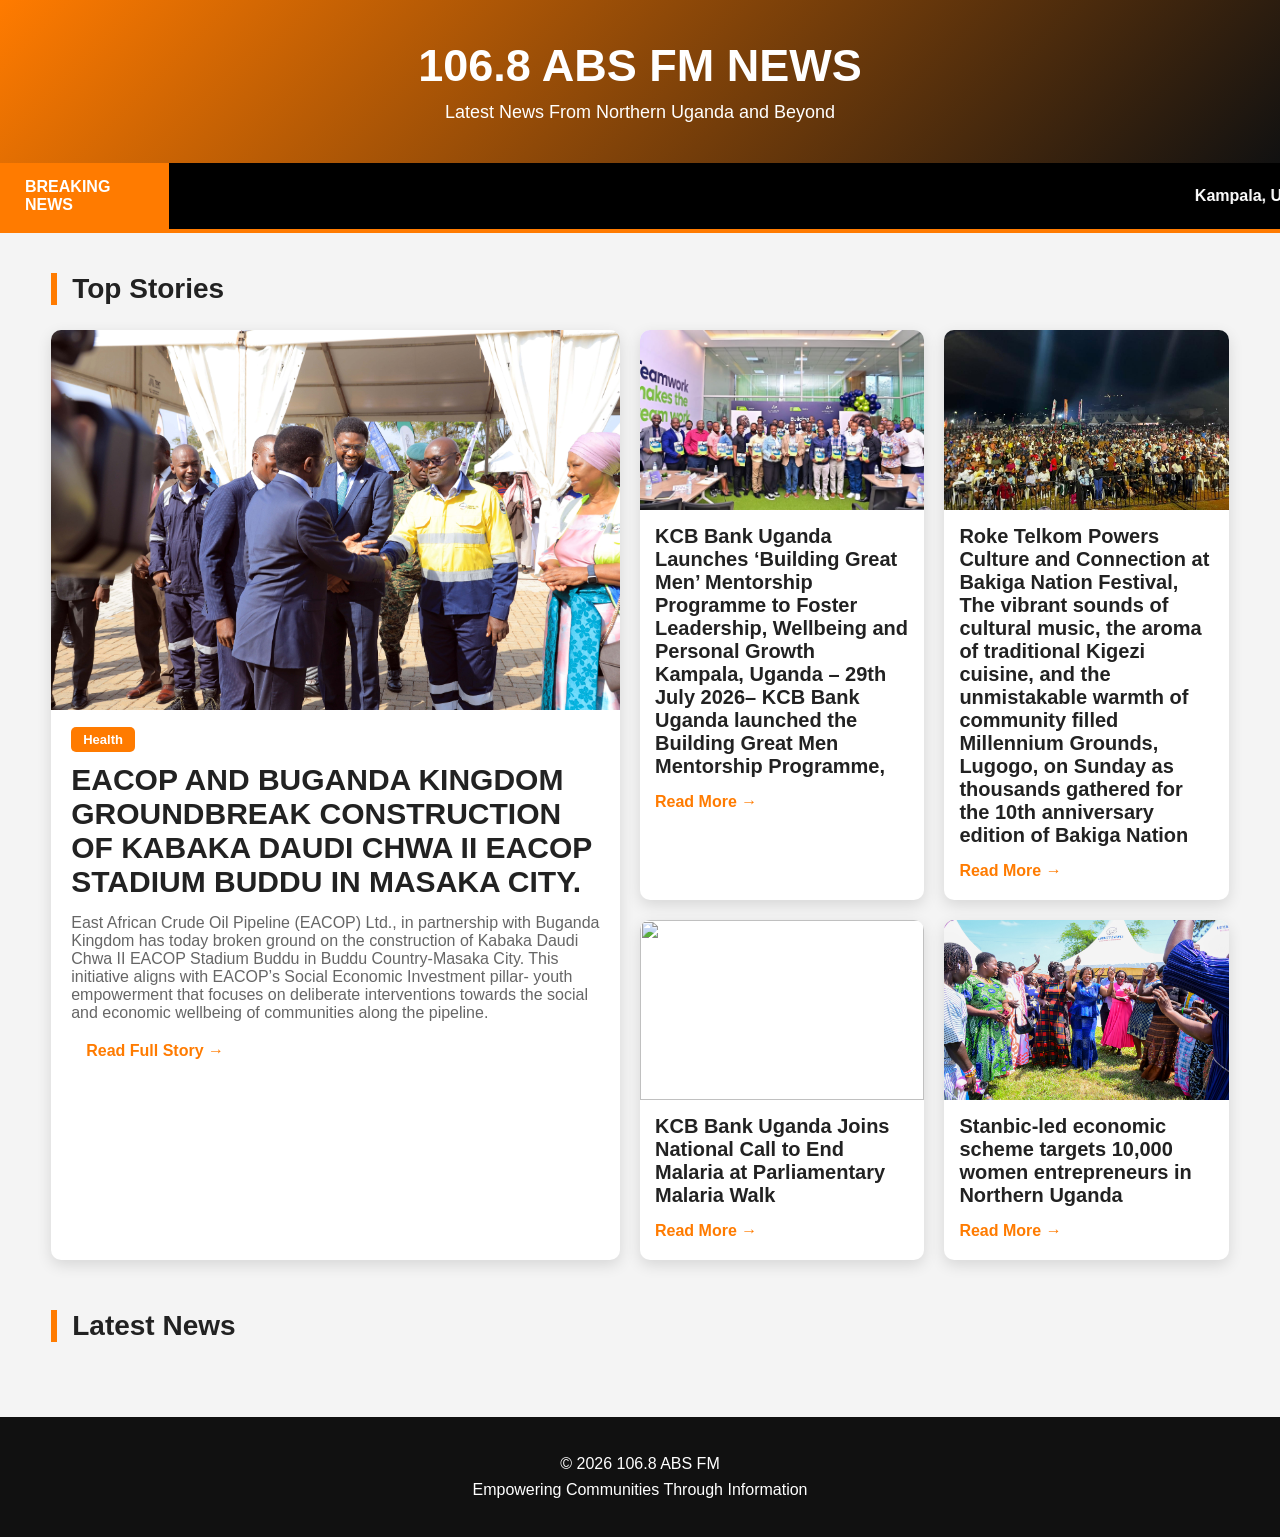
==== news 1.html @ 31901198 "Add files via upload" ====
<!DOCTYPE html>
<html lang="en">

<head>

<meta charset="UTF-8">
<meta name="viewport" content="width=device-width, initial-scale=1.0">

<title>ABS FM News</title>

<link rel="stylesheet" href="News JAVA 2.css">

</head>


<body>


<!-- NEWS PAGE TITLE -->

<section class="news-banner">

<h1>106.8 ABS FM NEWS</h1>

<p>
Latest News From Northern Uganda and Beyond
</p>

</section>



<!-- BREAKING NEWS -->

<section class="breaking-news">

<div class="breaking-label">

BREAKING NEWS

</div>


<marquee>

Kampala, Uganda – 26th July 2026- Thousands of Ugandans from Parliament, government ministries, development partners, civil society, the private sector and local communities came together over the weekend for the 2026 Parliamentary Malaria Walk, united by a common goal of accelerating the fight against malaria and ending preventable deaths caused by the disease.

</marquee>


</section>





<!-- MAIN NEWS CONTAINER -->


<main class="news-container">



<h2 class="section-title">

Top Stories

</h2>




<!-- FEATURED STORIES -->


<section class="stories-grid">



<!-- STORY 1 -->

<article class="story featured">


<img src="1.JPG">


<div class="story-info">

<span>
Health
</span>


<h2>
EACOP AND BUGANDA KINGDOM GROUNDBREAK 
CONSTRUCTION OF KABAKA DAUDI CHWA II EACOP STADIUM BUDDU IN 
MASAKA CITY.
</h2>


<p>
East African Crude Oil Pipeline (EACOP) Ltd., in partnership with Buganda Kingdom has 
today broken ground on the construction of Kabaka Daudi Chwa II EACOP Stadium 
Buddu in Buddu Country-Masaka City. 
This initiative aligns with EACOP’s Social Economic Investment pillar- youth 
empowerment that focuses on deliberate interventions towards the social and economic 
wellbeing of communities along the pipeline.
</p>


<a href="PROJECT BRIEF -Kabaka Daudi Chwa II EACOP Stadium Buddu Groundbreaking Ceremony -HT Edit.pdf">
Read Full Story →
</a>


</div>


</article>





<!-- STORY 2 -->


<article class="story">


<img src="Edgar Byamah,(in khaki blazer),Managing Director KCB Bank Ugandaposes for a photo with some KCB Bank staff at the Building Great Men Mentorship Program Launch .jpg.jpeg">


<h3>
KCB Bank Uganda Launches ‘Building Great Men’ Mentorship Programme to Foster Leadership, Wellbeing and Personal Growth
Kampala, Uganda – 29th July 2026– KCB Bank Uganda launched the Building Great Men Mentorship Programme, 
</h3>


<a href="Building Great Men’ Mentorship Programme Launch press release (Rv.1).docx">
Read More →
</a>


</article>






<!-- STORY 3 -->


<article class="story">


<img src="Bakiga Nation revellers.jpeg">


<h3>
Roke Telkom Powers Culture and Connection at Bakiga Nation Festival, The vibrant sounds of cultural music, the aroma of traditional Kigezi cuisine, and the unmistakable warmth of community filled Millennium Grounds, Lugogo, on Sunday as thousands gathered for the 10th anniversary edition of Bakiga Nation 
</h3>


<a href="Roke Telkom Powers Culture and Connection at Bakiga Nation Festival.docx">
Read More →
</a>


</article>







<!-- STORY 4 -->


<article class="story">


<img src="Rt. Hon. Thomas Tayebwa, (2nd L), Deputy Speaker of Parliament, together with other walkers on Sunday.jpeg">


<h3>
KCB Bank Uganda Joins National Call to End Malaria at Parliamentary Malaria Walk
</h3>


<a href="KCB Bank Uganda Joins National Call to End Malaria at Parliamentary Malaria Walk.docx">
Read More →
</a>


</article>








<!-- STORY 5 -->


<article class="story">


<img src="Stanbic Business Incubator's CE Catherine Poran (middle, in navy blue), having a light moment with some of the women who attended the launch at the Mayor's Gardens in Gulu City..JPG">


<h3>
Stanbic-led economic scheme targets 10,000 women entrepreneurs in Northern Uganda
</h3>


<a href="Stanbic-led economic scheme targets 10,000 women entrepreneurs in Northern Uganda.docx">
Read More →
</a>


</article>





</section>






<!-- LATEST NEWS -->

<section class="latest">


<h2 class="section-title">

Latest News

</h2>


<div id="latestNews">


<!-- JavaScript will load stories here -->


</div>


</section>




</main>






<footer>

<p>
© 2026 106.8 ABS FM
</p>

<p>
Empowering Communities Through Information
</p>

</footer>




<script src="news.js"></script>


</body>

</html>
---- News JAVA 2.css ----
/* =========================================
   ABS FM NEWS PAGE STYLE
   ========================================= */


*{
    margin:0;
    padding:0;
    box-sizing:border-box;
}


body{

    font-family:Arial, Helvetica, sans-serif;
    background:#f4f4f4;
    color:#222;

}


img{

    width:100%;
    display:block;

}


a{

    text-decoration:none;
    color:#ff7b00;
    font-weight:bold;

}



/* ==========================
   NEWS BANNER
========================== */


.news-banner{

    background:linear-gradient(135deg,#ff7b00,#111);

    color:white;

    text-align:center;

    padding:40px 20px;

}


.news-banner h1{

    font-size:45px;

    margin-bottom:10px;

}


.news-banner p{

    font-size:18px;

}





/* ==========================
   BREAKING NEWS
========================== */


.breaking-news{

    display:flex;

    background:#000;

    color:white;

    align-items:center;

    border-bottom:4px solid #ff7b00;

}


.breaking-label{

    background:#ff7b00;

    padding:15px 25px;

    font-weight:bold;

}


.breaking-news marquee{

    padding:15px;

    font-weight:bold;

}





/* ==========================
   MAIN CONTAINER
========================== */


.news-container{

    width:92%;

    max-width:1300px;

    margin:40px auto;

}




.section-title{

    border-left:6px solid #ff7b00;

    padding-left:15px;

    margin-bottom:25px;

    font-size:28px;

}





/* ==========================
   STORIES GRID
========================== */


.stories-grid{


    display:grid;

    grid-template-columns:2fr 1fr 1fr;

    gap:20px;


}



/* ==========================
   STORY CARD
========================== */


.story{


    background:white;

    border-radius:10px;

    overflow:hidden;

    box-shadow:0 5px 15px rgba(0,0,0,.12);

    transition:.3s;

}


.story:hover{

    transform:translateY(-5px);

}




.story img{


    height:180px;

    object-fit:cover;


}



.story h3{

    padding:15px;

    font-size:20px;

}


.story a{


    display:block;

    padding:0 15px 20px;

}




/* ==========================
   MAIN FEATURE STORY
========================== */


.story.featured{


    grid-row:span 2;


}



.story.featured img{


    height:380px;


}



.story-info{


    padding:20px;

}



.story-info span{


    background:#ff7b00;

    color:white;

    padding:5px 12px;

    border-radius:5px;

    font-size:13px;

    font-weight:bold;

}




.story-info h2{


    font-size:30px;

    margin:15px 0;


}



.story-info p{


    color:#666;

    margin-bottom:20px;


}





/* ==========================
   LATEST NEWS
========================== */


.latest{


    margin-top:50px;


}



#latestNews{


    display:grid;

    grid-template-columns:repeat(3,1fr);

    gap:20px;


}






/* ==========================
   FOOTER
========================== */


footer{


    background:#111;

    color:white;

    text-align:center;

    padding:30px;

    margin-top:50px;


}


footer p{

    margin:8px;

}





/* ==========================
   MOBILE DESIGN
========================== */


@media(max-width:900px){


.stories-grid{


    grid-template-columns:1fr;


}


.story.featured{


    grid-row:auto;


}



.story.featured img{


    height:250px;


}



.story-info h2{


    font-size:24px;


}



#latestNews{


    grid-template-columns:1fr;


}



.news-banner h1{


    font-size:32px;


}



.breaking-news{


    flex-direction:column;


}


.breaking-label{


    width:100%;

    text-align:center;


}


}
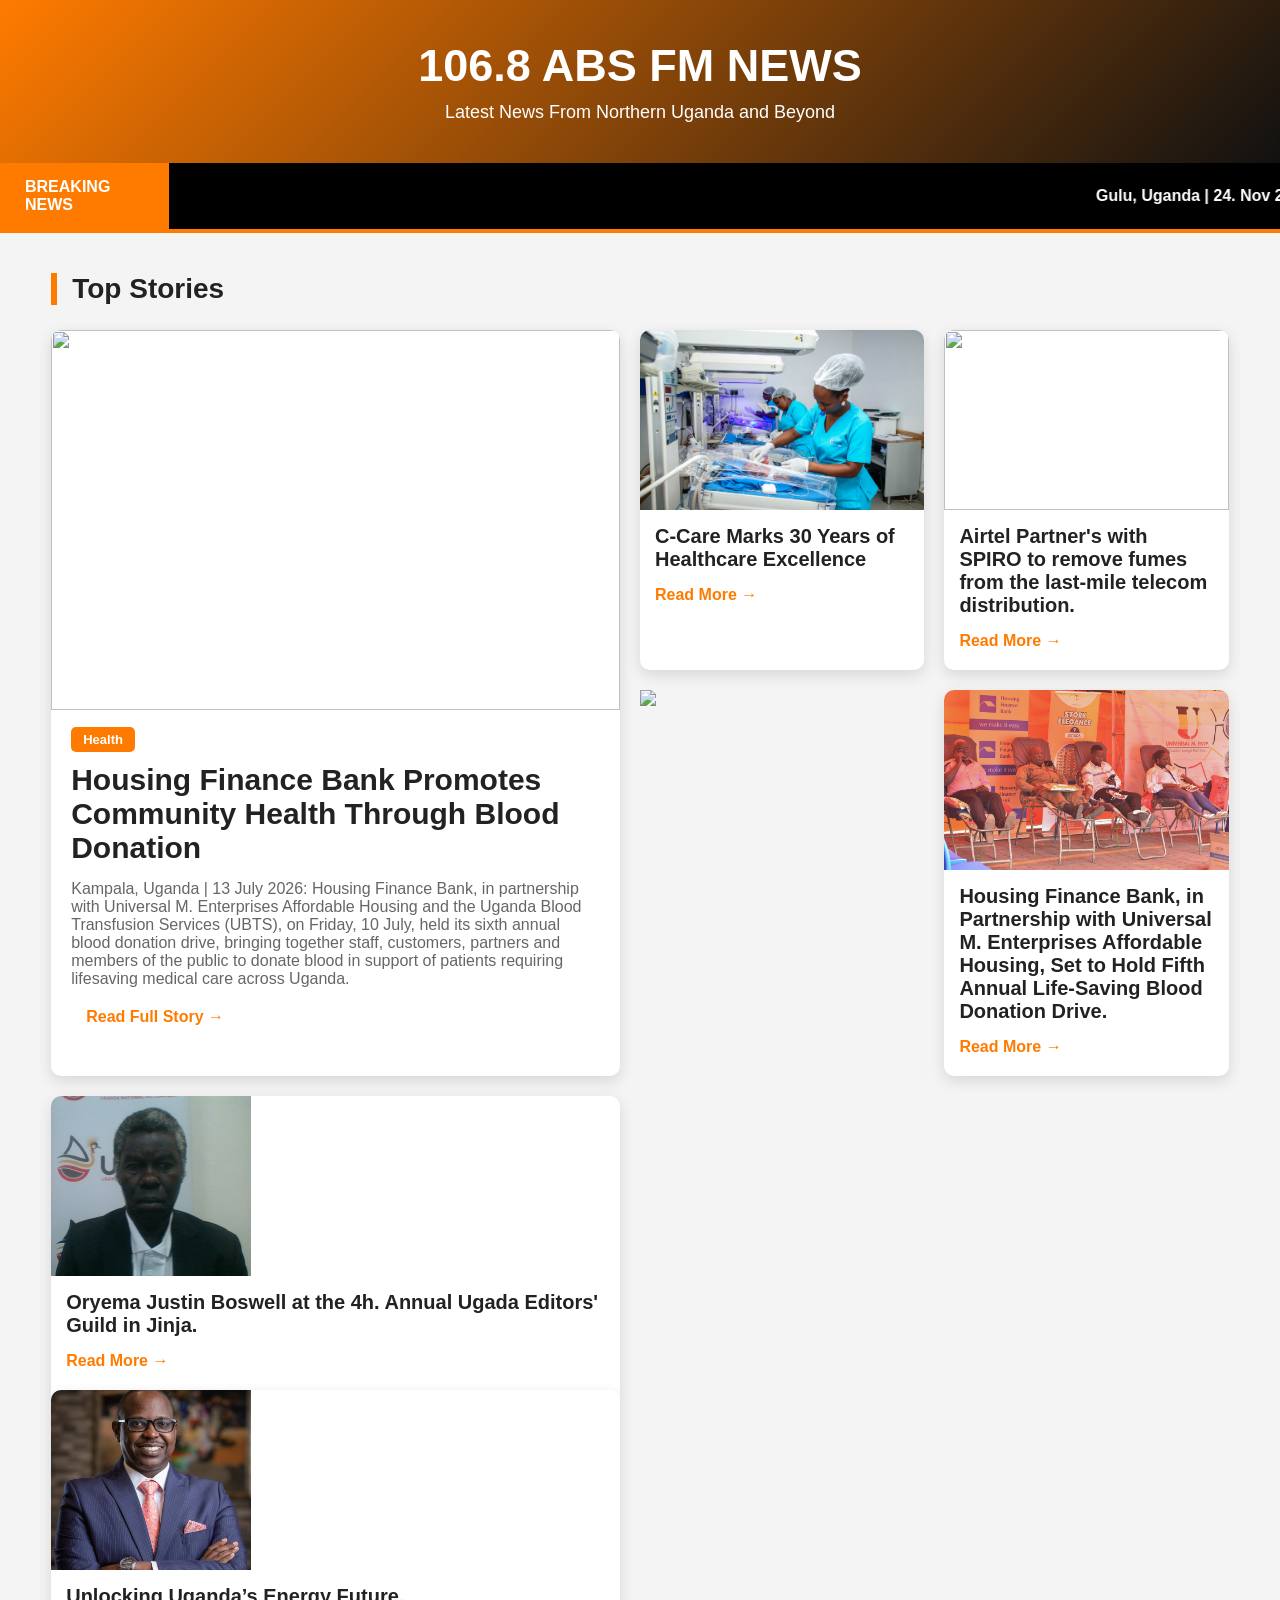
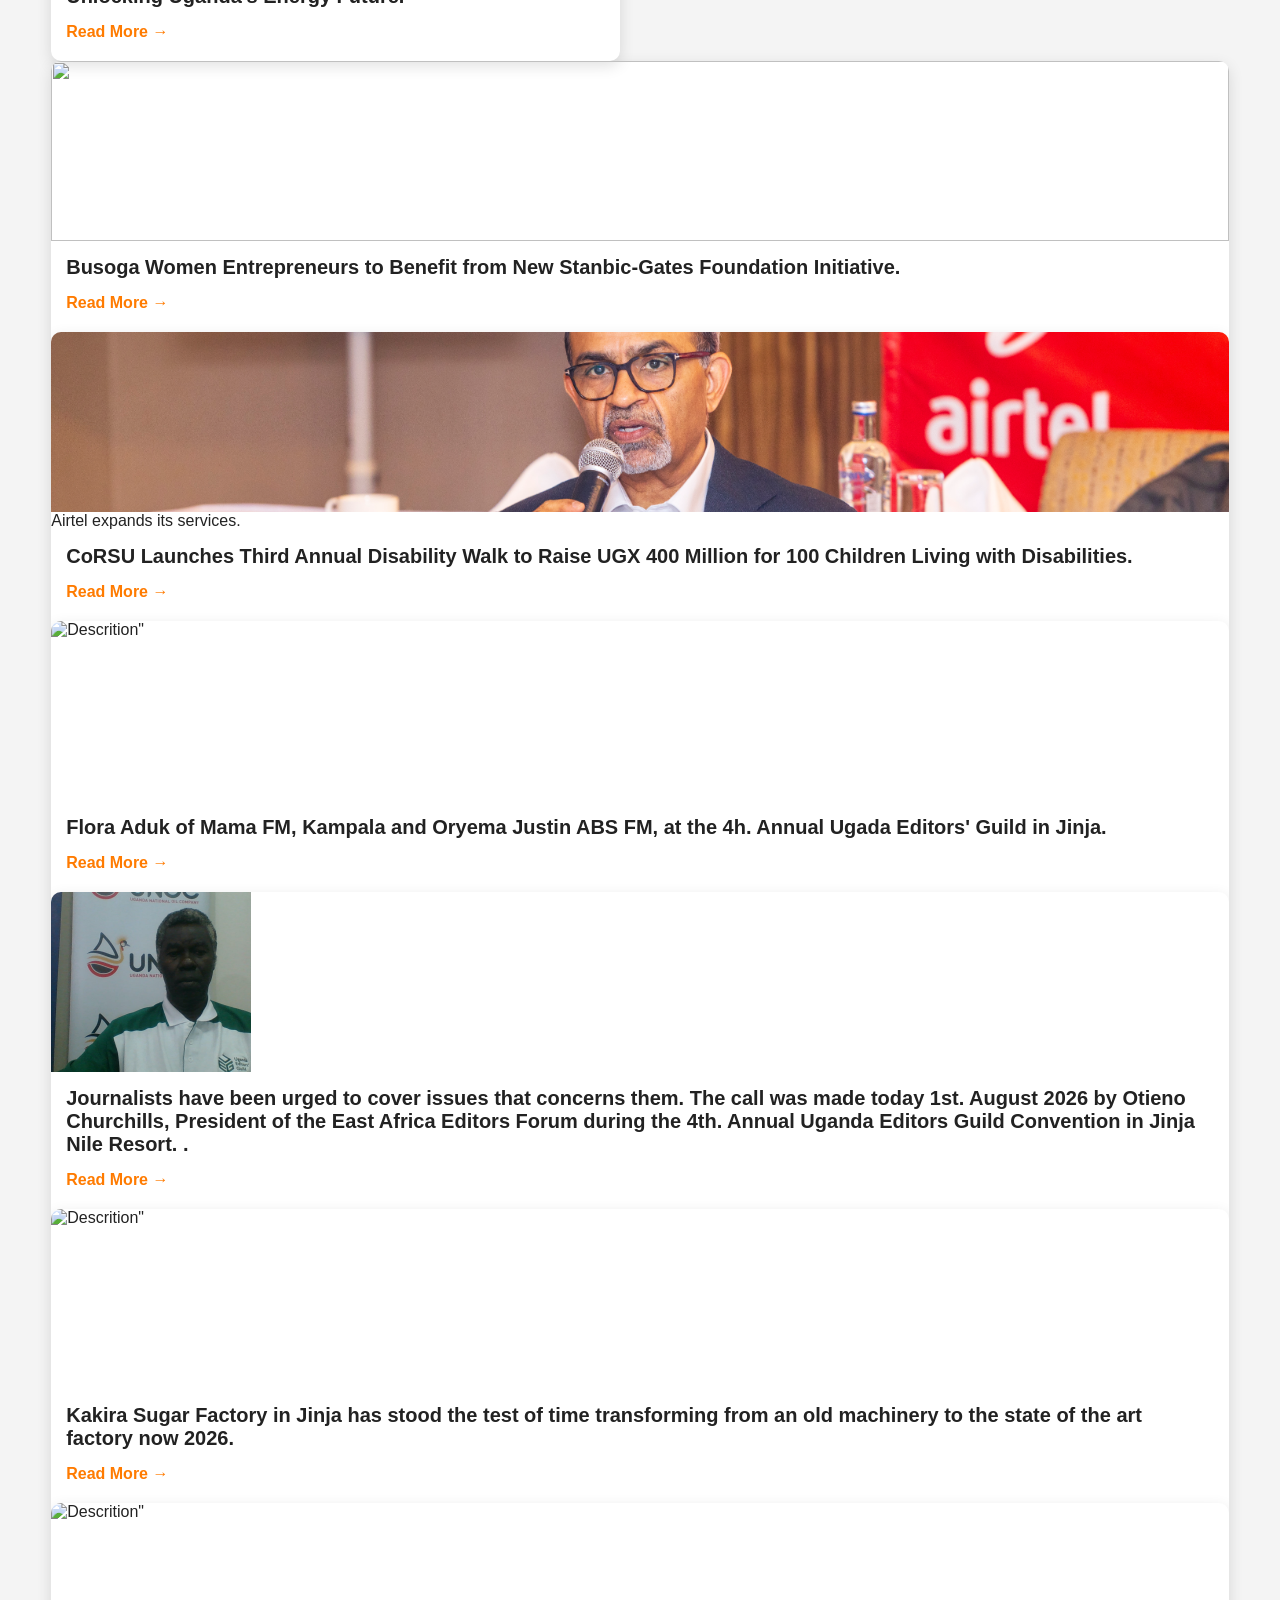
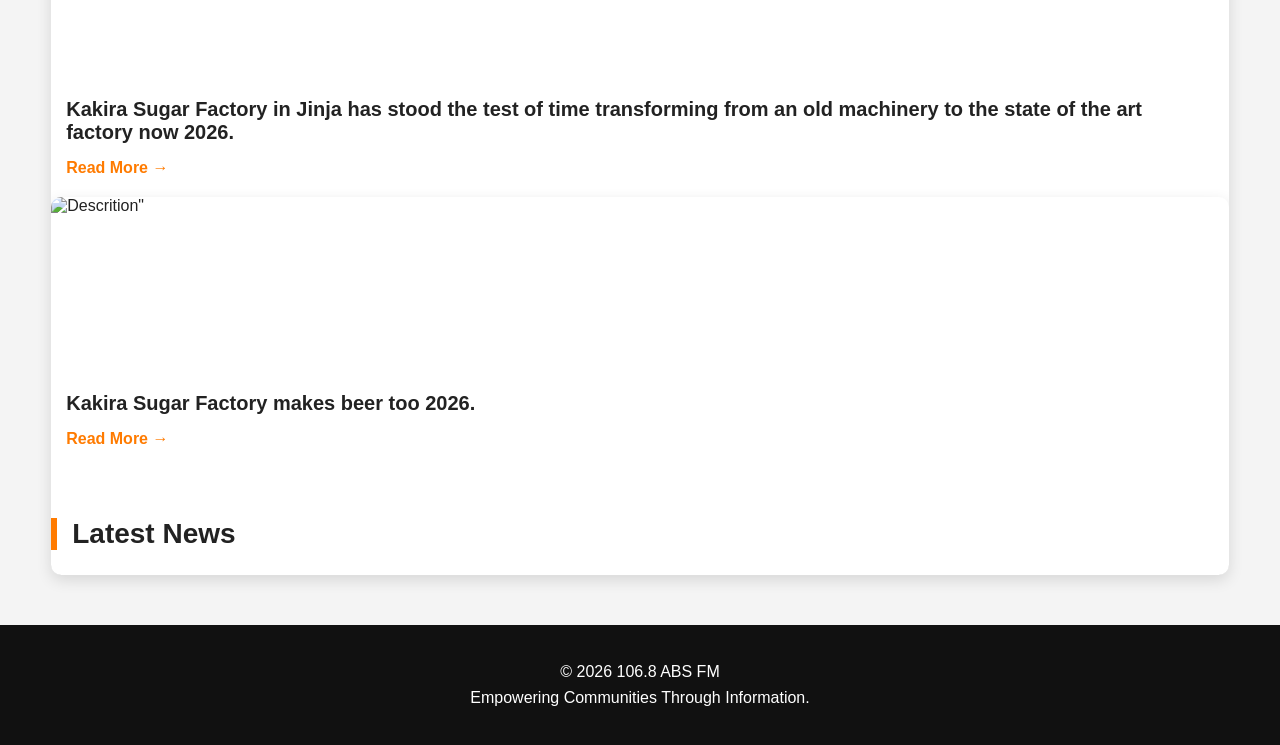
==== commit 1849cce3: "Add files via upload" ====
--- a/news 1.html
+++ b/news 1.html
@@ -20,7 +20,7 @@
 
 <section class="news-banner">
 
-<h1>106.8 ABS FM NEWS</h1>
+<h1>106.8 ABS FM NEWS</h1> 
 
 <p>
 Latest News From Northern Uganda and Beyond
@@ -43,7 +43,7 @@
 
 <marquee>
 
-Kampala, Uganda – 26th July 2026- Thousands of Ugandans from Parliament, government ministries, development partners, civil society, the private sector and local communities came together over the weekend for the 2026 Parliamentary Malaria Walk, united by a common goal of accelerating the fight against malaria and ending preventable deaths caused by the disease.
+Gulu, Uganda | 24. Nov 2026. Housing Finance Bank, Best Bank Mortgage Financing of the Year in the Annual Bankers Award. 26 July 2026:CoRSU Launches Third Annual Disability Walk to Raise UGX 400 Million for 100 Children Living with Disabilities.13 July 2026 Housing Finance Bank, in partnership with Universal M. Enterprises Affordable Housing and the Uganda Blood Transfusion Services (UBTS), on Friday, 10 July, held its sixth annual blood donation drive, bringing together staff, customers, partners and members of the public to donate blood in support of patients requiring lifesaving medical care across Uganda.   Uganda to conduct LCI Elections after many years! PDM money eaters on the run. ARPE Met Ker Kwaro Acholi Officals....
 
 </marquee>
 
@@ -82,7 +82,7 @@
 <article class="story featured">
 
 
-<img src="1.JPG">
+<img src="Housing Finance bank Executive Director Peace Ayebazibwe (right) and Muffadal Yeolawala the Managing Directore of Universal M. Enterprises Affordable (left) donating blood during the Blood Donation drive at the.jpg">
 
 
 <div class="story-info">
@@ -93,23 +93,16 @@
 
 
 <h2>
-EACOP AND BUGANDA KINGDOM GROUNDBREAK 
-CONSTRUCTION OF KABAKA DAUDI CHWA II EACOP STADIUM BUDDU IN 
-MASAKA CITY.
+Housing Finance Bank Promotes Community Health Through Blood Donation
 </h2>
 
 
 <p>
-East African Crude Oil Pipeline (EACOP) Ltd., in partnership with Buganda Kingdom has 
-today broken ground on the construction of Kabaka Daudi Chwa II EACOP Stadium 
-Buddu in Buddu Country-Masaka City. 
-This initiative aligns with EACOP’s Social Economic Investment pillar- youth 
-empowerment that focuses on deliberate interventions towards the social and economic 
-wellbeing of communities along the pipeline.
+Kampala, Uganda | 13 July 2026: Housing Finance Bank, in partnership with Universal M. Enterprises Affordable Housing and the Uganda Blood Transfusion Services (UBTS), on Friday, 10 July, held its sixth annual blood donation drive, bringing together staff, customers, partners and members of the public to donate blood in support of patients requiring lifesaving medical care across Uganda.
 </p>
 
 
-<a href="PROJECT BRIEF -Kabaka Daudi Chwa II EACOP Stadium Buddu Groundbreaking Ceremony -HT Edit.pdf">
+<a href="Press Release - HFB Blood Donation Drive.-Approved.docx">
 Read Full Story →
 </a>
 
@@ -129,16 +122,15 @@
 <article class="story">
 
 
-<img src="Edgar Byamah,(in khaki blazer),Managing Director KCB Bank Ugandaposes for a photo with some KCB Bank staff at the Building Great Men Mentorship Program Launch .jpg.jpeg">
+<img src="Neontal care.JPEG">
 
 
 <h3>
-KCB Bank Uganda Launches ‘Building Great Men’ Mentorship Programme to Foster Leadership, Wellbeing and Personal Growth
-Kampala, Uganda – 29th July 2026– KCB Bank Uganda launched the Building Great Men Mentorship Programme, 
+C-Care Marks 30 Years of Healthcare Excellence
 </h3>
 
 
-<a href="Building Great Men’ Mentorship Programme Launch press release (Rv.1).docx">
+<a href="CEO Article. C-Care at 30.docx">
 Read More →
 </a>
 
@@ -156,85 +148,169 @@
 <article class="story">
 
 
-<img src="Bakiga Nation revellers.jpeg">
+<img src="2N4A9864.jpeg">
+
+
+<h3> Airtel Partner's with SPIRO to remove fumes from the last-mile telecom distribution.
+</h3>
+
+
+<a href="Airtel Mobile Commerce Uganda Limited Partners with SPIRO------.docx">
+Read More →
+</a>
+
+
+</article>
+
+
+
+<img src="IMG_20260822_112835_094220.mp4">
+
+
+
+
+</article>
+
+
+
+<!-- STORY 5 -->
+
+
+<article class="story">
+
+
+<img src="HFB staff, customers and Universal M. Enterprises staff donating blood.jpeg">
 
 
 <h3>
-Roke Telkom Powers Culture and Connection at Bakiga Nation Festival, The vibrant sounds of cultural music, the aroma of traditional Kigezi cuisine, and the unmistakable warmth of community filled Millennium Grounds, Lugogo, on Sunday as thousands gathered for the 10th anniversary edition of Bakiga Nation 
+Housing Finance Bank, in Partnership with Universal M. Enterprises Affordable Housing, Set to Hold Fifth Annual Life-Saving Blood Donation Drive.
 </h3>
 
 
-<a href="Roke Telkom Powers Culture and Connection at Bakiga Nation Festival.docx">
-Read More →
-</a>
-
-
-</article>
-
-
-
-
-
-
-
-<!-- STORY 4 -->
-
-
-<article class="story">
-
-
-<img src="Rt. Hon. Thomas Tayebwa, (2nd L), Deputy Speaker of Parliament, together with other walkers on Sunday.jpeg">
-
-
-<h3>
-KCB Bank Uganda Joins National Call to End Malaria at Parliamentary Malaria Walk
-</h3>
-
-
-<a href="KCB Bank Uganda Joins National Call to End Malaria at Parliamentary Malaria Walk.docx">
-Read More →
-</a>
-
-
-</article>
-
-
-
-
-
-
-
-
-<!-- STORY 5 -->
-
-
-<article class="story">
-
-
-<img src="Stanbic Business Incubator's CE Catherine Poran (middle, in navy blue), having a light moment with some of the women who attended the launch at the Mayor's Gardens in Gulu City..JPG">
-
-
-<h3>
-Stanbic-led economic scheme targets 10,000 women entrepreneurs in Northern Uganda
-</h3>
-
-
-<a href="Stanbic-led economic scheme targets 10,000 women entrepreneurs in Northern Uganda.docx">
-Read More →
-</a>
-
-
-</article>
-
-
-
-
-
-</section>
-
-
-
-
+<a href="Press Release - HFB Blood Donation Drive.-Approved.docx">
+Read More →
+</a>
+
+
+</article>
+
+
+
+<!-- STORY 6 -->
+
+
+<article class="story">
+
+<img src="Oryema Justin.jpg" alt=Descrition" style= "width: 200px; object fit: cover;"> 
+<h3> Oryema Justin Boswell at the 4h. Annual Ugada Editors' Guild in Jinja.</h3>
+
+ <a href="Press Release- The 4h. Annual Ugada Editors' Guild in Jinja.-Approved.docx">
+Read More →
+</a>
+</a>
+<!-- STORY 7 -->
+
+
+<article class="story">
+
+<img src="Nicholas Kiiza.jpeg"alt=Descrition" style= "width: 200px; object fit: cover;">
+
+<h3> Unlocking Uganda’s Energy Future.</h3
+
+<a href="Press Release- For decades, the country’s policy discourse has been dominated by generation—building dams, expanding renewable capacity, and ensuring sufficient megawatts to meet rising demand.-Approved.docx">
+ <a href="Press Release- Busoga sub-region, are set to gain access to affordable financing, business development support and digital financial services under a landmark partnership between the Busoga Kingdom, the Gates Foundation and Stanbic Uganda Holdings Limited (SUHL)..-Approved.docx">
+Read More →
+</a>
+
+
+
+</section>
+
+<!-- STORY 8 -->
+
+
+<article class="story">
+
+<img src="DSC_7524.jpg">
+
+<h3> Busoga Women Entrepreneurs to Benefit from New Stanbic-Gates Foundation Initiative.</h3
+
+<a href="Press Release- More than 30,000 low-income women entrepreneurs across Busoga sub-region, are set to gain access to affordable financing, business development support and digital financial services under a landmark partnership between the Busoga Kingdom, the Gates Foundation and Stanbic Uganda Holdings Limited (SUHL).-Approved.docx">
+<a href="Press Release- Uganda’s energy sector is at a pivotal juncture.-Approved.docx">
+
+Read More →
+</a>
+
+</section>
+
+<!-- STORY 9 -->
+
+
+<article class="story">
+
+
+<img src="Sunil Taldar CEO Airtel Africa.jpeg"> Airtel expands its services. 
+
+
+<h3> CoRSU Launches Third Annual Disability Walk to Raise UGX 400 Million for 100 Children Living with Disabilities.  </h3>
+
+</a>
+
+<a href="The Northern Uganda number one local radio truly promoting the Acholi, or the Lwo culture.docx">
+Read More →
+</a>
+
+<!-- STORY 10 -->
+
+<article class="story">
+
+<img src="Flora Aduk and Justin Oryema.JPG" alt=Descrition" style= "width: 700px; object fit: cover;"> 
+<h3> Flora Aduk of Mama FM, Kampala and Oryema Justin ABS FM, at the 4h. Annual Ugada Editors' Guild in Jinja.</h3>
+
+ <a href="Press Release- The 4h. Annual Ugada Editors' Guild in Jinja.-Approved.docx">
+Read More →
+</a>
+
+<!-- STORY 11 -->
+
+
+<article class="story">
+
+<img src="Justin.jpg" alt=Descrition" style= "width: 200px; object fit: cover;"> 
+<h3> Journalists have been urged to cover issues that concerns them. 
+The call was made today 1st. August 2026 by Otieno Churchills, President of the East Africa Editors Forum during the 4th. Annual Uganda Editors Guild Convention in Jinja Nile Resort. 
+.</h3>
+
+ <a href="Press Release- The 4h. Annual Ugada Editors' Guild in Jinja.-Approved.docx">
+Read More →
+</a>
+
+<article class="story">
+
+<img src="Kakira sugar.JPG" alt=Descrition" style= "width: 700px; object fit: cover;"> 
+<h3> Kakira Sugar Factory in Jinja has stood the test of time transforming from an old machinery to the state of the art factory now 2026.</h3>
+
+ <a href="Press Release- Kakira Sugar in Jinja does not only sugar but also award winning beer.-Approved.docx">
+Read More →
+</a>
+
+<article class="story">
+
+<img src="Mill.JPG" alt=Descrition" style= "width: 700px; object fit: cover;"> 
+<h3> Kakira Sugar Factory in Jinja has stood the test of time transforming from an old machinery to the state of the art factory now 2026.</h3>
+
+ <a href="Press Release- Kakira Sugar in Jinja does not only sugar but also award winning beer.-Approved.docx">
+Read More →
+</a>
+
+<article class="story">
+
+<img src="IMG-20260801-WA0018_101520.JPG" alt=Descrition" style= "width: 700px; object fit: cover;"> 
+<h3> Kakira Sugar Factory makes beer too 2026.</h3>
+
+ <a href="Press Release- Kakira Sugar in Jinja does not only sugar but also award winning beer.-Approved.docx">
+Read More →
+</a>
 
 
 <!-- LATEST NEWS -->
@@ -277,7 +353,7 @@
 </p>
 
 <p>
-Empowering Communities Through Information
+Empowering Communities Through Information. 
 </p>
 
 </footer>
